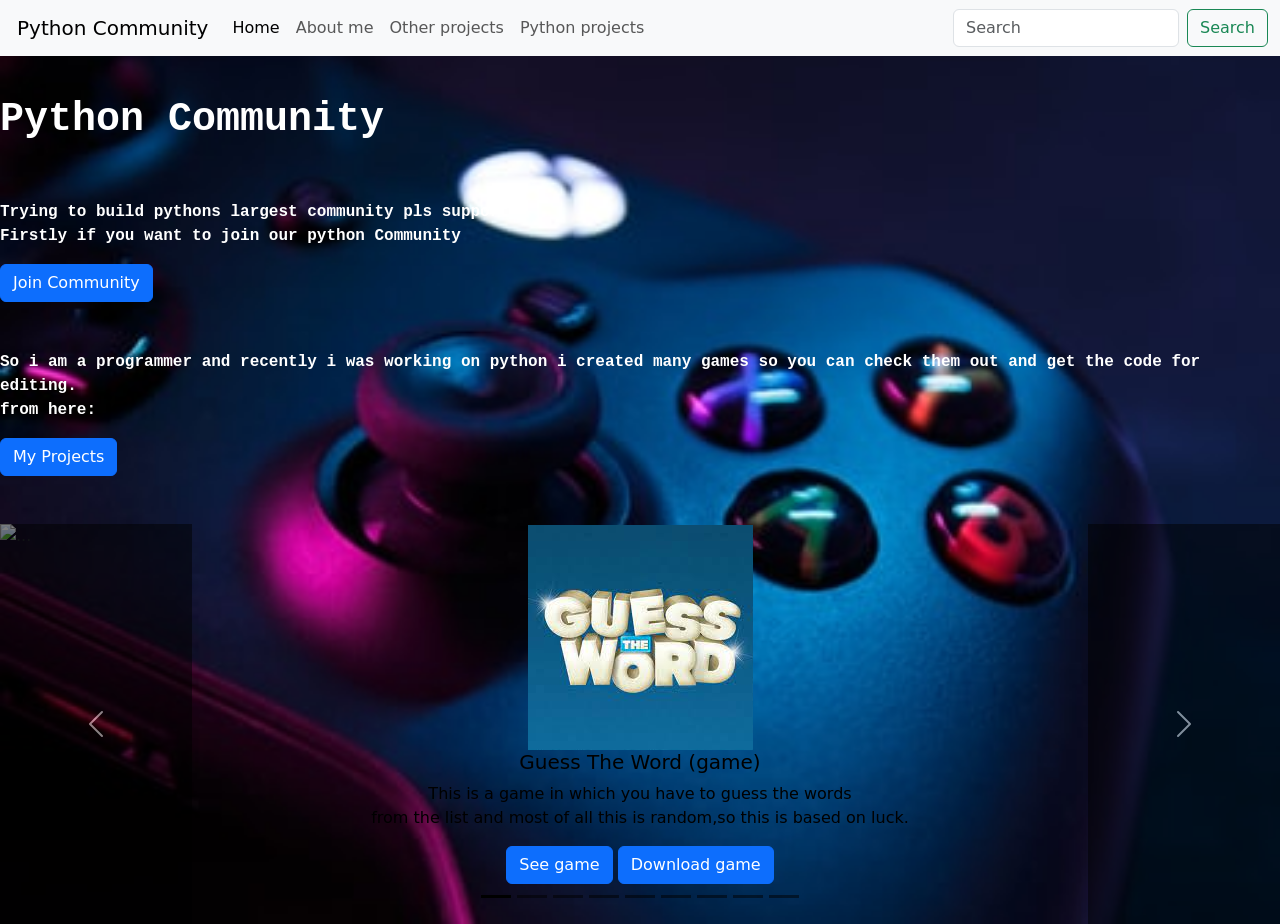
==== index.html @ 5aaba3f4 "python projects" ====
<!doctype html>
<html lang="en">

<head>
  <!-- Required meta tags -->
  <meta charset="utf-8">
  <meta name="viewport" content="width=device-width, initial-scale=1">
  <!-- Bootstrap CSS -->
  <link href="https://cdn.jsdelivr.net/npm/bootstrap@5.1.3/dist/css/bootstrap.min.css" rel="stylesheet"
    integrity="sha384-1BmE4kWBq78iYhFldvKuhfTAU6auU8tT94WrHftjDbrCEXSU1oBoqyl2QvZ6jIW3" crossorigin="anonymous">
  <title>My games in python</title>
  <script src="https://cdn.jsdelivr.net/npm/bootstrap@5.1.3/dist/js/bootstrap.bundle.min.js"
    integrity="sha384-ka7Sk0Gln4gmtz2MlQnikT1wXgYsOg+OMhuP+IlRH9sENBO0LRn5q+8nbTov4+1p" crossorigin="anonymous">
  </script>
  <link rel="stylesheet" href="home.css">
</head>

<body>
  <nav class="navbar navbar-expand-lg navbar-light bg-light" style="margin-bottom: 40px;width:100%;">
    <div class="container-fluid">
      <a class="navbar-brand" href="https://discord.gg/uxbBNYPhAq" style="margin-left: 5px;">Python Community</a>
      <button class="navbar-toggler" type="button" data-bs-toggle="collapse" data-bs-target="#navbarSupportedContent"
        aria-controls="navbarSupportedContent" aria-expanded="false" aria-label="Toggle navigation">
        <span class="navbar-toggler-icon"></span>
      </button>
      <div class="collapse navbar-collapse" id="navbarSupportedContent">
        <ul class="navbar-nav me-auto mb-2 mb-lg-0">
          <li class="nav-item">
            <a class="nav-link active" aria-current="page" href="index.html">Home</a>
          </li>
          <li class="nav-item">
            <a class="nav-link" href="aboutme.html">About me</a>
          </li>
          <li class="nav-item">
            <a class="nav-link" href="#">Other projects</a>
          </li>
          <li class="nav-item">
            <a class="nav-link" href="myprojects.html">Python projects</a>
          </li>

        </ul>
        <form class="d-flex">
          <input class="form-control me-2" type="search" placeholder="Search" aria-label="Search">
          <button class="btn btn-outline-success" type="submit">Search</button>
        </form>
      </div>
    </div>
  </nav>
  <h1 style="color: white;font-weight: bold;font-family: 'Courier New'">Python Community<br><br></h1>
  <p style="color: white;font-weight: bold;font-family: 'Courier New'">Trying to build pythons largest community pls support<br>Firstly if you want to join our python Community</p>
  <a href="https://discord.gg/uxbBNYPhAq" class="btn btn-primary"  target="_blank">Join Community</a><br><br><br>
  <p style="color: white;font-weight: bold;font-family: 'Courier New'">So i am a programmer and recently i was working on python i created many games so you can check them out and get the code for editing. <br>from here: </p>
  <a href="myprojects.html" class="btn btn-primary">My Projects</a><br><br><br>



  <div id="carouselExampleCaptions" class="carousel slide" data-bs-ride="carousel">

    <div class="carousel-inner">
      <div class="carousel-item active" >
        <img src="https://wallpaperaccess.com/full/1227835.jpg" class="d-block w-100" alt="..."height=400 width=50% >
        <div class="carousel-caption d-none d-md-block">
          <img src="download (17).jfif" alt="" sizes="" srcset="" >
          <h5 style="color:black">Guess The Word (game)</h5>
          <p style="color:black">This is a game in which you have to guess the words<br> from the list and most of all this is random,so this is based on luck.</p>
          <a href="https://onlinegdb.com/0Ks8HoNO7" class="btn btn-primary"  target="_blank">See game</a>
          <a href="Guesstheword.py" class="btn btn-primary"  target="_blank">Download game</a>
        </div>
      </div>
      <div class="carousel-item" >
        <img src="https://wallpaperaccess.com/full/1227835.jpg" class="d-block w-100" alt="..."height=400 >
        
        <div class="carousel-caption d-none d-md-block" style="display: flexbox;padding: auto;">
          <img src="depositphotos_23138674-stock-photo-colorful-numbers-background.jpg" alt="" sizes="" srcset="" width="220" height="220">
          <h5 style="color:black">Guess The Number (game)</h5>
          <p style="color:black">This is a game in which you have to guess the numbers and reach the next level<br>from the list and most of all this is random,so this is based on luck.</p>
          <a href="https://onlinegdb.com/0Ks8HoNO7" class="btn btn-primary"  target="_blank">See game</a>
          <a href="Guessthenumber.py" class="btn btn-primary"  target="_blank">Download game</a>
        </div>
      </div>
      <div class="carousel-item">
        <img src="https://wallpaperaccess.com/full/1227835.jpg" class="d-block w-100" alt="..."height=400 width=100>
        <div class="carousel-caption d-none d-md-block">
          <img src="https://images-na.ssl-images-amazon.com/images/I/61hFVdt7F0L.png" alt="" sizes="" srcset="" width="220" height="220">
          <h5 style="color:black">Odd or Even (game)</h5>
          <p style="color:black">Have you ever played Odd even if you have played it<br> so far so let me tell you this is just the same game the only difference is that in this you have to play with a computer</p>
          <a href="https://onlinegdb.com/0Ks8HoNO7" class="btn btn-primary"  target="_blank">See game</a>
          <a href="oddeven.py" class="btn btn-primary"  target="_blank">Download game</a>
        </div>
      </div>
      <div class="carousel-item">
        <img src="https://wallpaperaccess.com/full/1227835.jpg" class="d-block w-100" alt="..."height=400 >
        <div class="carousel-caption d-none d-md-block">
          <img src="download (18).jfif" alt="" sizes="" srcset="" width="220" height="220">
          <h5 style="color:black">Stone Paper Scissor(game)</h5>
          <p style="color:black">Have you ever played Stone Paper Scissor if you have played it<br> so far so let me tell you this is just the same game the only difference is that in this you have to play with a computer</p>
          <a href="https://onlinegdb.com/0Ks8HoNO7" class="btn btn-primary"  target="_blank">See game</a>
          <a href="stone_paper_scissor.py" class="btn btn-primary"  target="_blank">Download game</a>
        </div>
      </div>
      <div class="carousel-item" >
        <img src="https://wallpaperaccess.com/full/1227835.jpg" class="d-block w-100" alt="..."height=400 >
        
        <div class="carousel-caption d-none d-md-block" style="display: flexbox;padding: auto;">
          <img src="images_q=tbn_ANd9GcTTZcAtjM4hS0EwwXHTwcRFAUKY-yFQKYOjgA&usqp=CAU.jpg" alt="" sizes="" srcset="" width="220" height="220">
          <h5 style="color:black">Try your luck(game)</h5>
          <p style="color:black">Wanna see how lucky you are try this,it will tell you how lucky you are</p>
          <a href="https://onlinegdb.com/0Ks8HoNO7" class="btn btn-primary"  target="_blank">See game</a>
          <a href="tryyourluck.py" class="btn btn-primary"  target="_blank">Download game</a>
        </div>
      </div>
      <div class="carousel-item">
        <img src="https://wallpaperaccess.com/full/1227835.jpg" class="d-block w-100" alt="..."height=400 width=100>
        <div class="carousel-caption d-none d-md-block">
          <img src="seamless-money-background-vector.jpg" alt="" sizes="" srcset="" width="220" height="220">
          <h5 style="color:black">Collect money (game)</h5>
          <p style="color:black">In this game you will get money in every <br>spin you have to collect the amount of money according to the level</p>
          <a href="https://onlinegdb.com/0Ks8HoNO7" class="btn btn-primary"  target="_blank">See game</a>
          <a href="yourfuturemoney.py" class="btn btn-primary"  target="_blank">Download game</a>
        </div>
      </div>
      <div class="carousel-item">
        <img src="https://wallpaperaccess.com/full/1227835.jpg" class="d-block w-100" alt="..."height=400 >
        <div class="carousel-caption d-none d-md-block">
          <img src="us-dollar-money-currency-printing-footage-128663063_iconl.jpg" alt="" sizes="" srcset="" width="220" height="220">
          <h5 style="color:black">Future life (game)</h5>
          <p style="color:black">This game will tell you that how much will you earn <br>in future and pls dont play this when you are in a bad mood or you will destroy your monitor. </p>
          <a href="https://onlinegdb.com/0Ks8HoNO7" class="btn btn-primary"  target="_blank">See game</a>
          <a href="stone_paper_scissor.py" class="btn btn-primary"  target="_blank">Download game</a>
        </div>
      </div>
      <div class="carousel-item" >
        <img src="https://wallpaperaccess.com/full/1227835.jpg" class="d-block w-100" alt="..."height=400 >
        
        <div class="carousel-caption d-none d-md-block" style="display: flexbox;padding: auto;">
          <img src="360_F_422155424_TTgMW6tuAcoKtpoZdaSv5J6sfdtybCPu.jpg" alt="" sizes="" srcset="" width="220" height="220">
          <h5 style="color:black">Quiz(game)</h5>
          <p style="color:black">This is a quiz game in which you will get 3 chances to guess the correct answer<br> There are 4 modes in this quiz game - Easy , Medium , Hard and Extreme</p>
          <a href="https://onlinegdb.com/0Ks8HoNO7" class="btn btn-primary"  target="_blank">See game</a>
          <a href="Guessthenumber.py" class="btn btn-primary"  target="_blank">Download game</a>
        </div>
      </div>
      <div class="carousel-item" >
        <img src="https://wallpaperaccess.com/full/1227835.jpg" class="d-block w-100" alt="..."height=400 >
        
        <div class="carousel-caption d-none d-md-block" style="display: flexbox;padding: auto;">
          <img src="secretdiary.jpg" alt="" sizes="" srcset="" width="220" height="220">
          <h5 style="color:black">Secret Diary(app)</h5>
          <p style="color:black">This is a diary that you can use for personal notes,Ideas,Important things online</p>
          <a href="https://onlinegdb.com/0Ks8HoNO7" class="btn btn-primary"  target="_blank">See game</a>
          <a href="secretdiary.py" class="btn btn-primary"  target="_blank">Download game</a>
        </div>
      </div>


    <button class="carousel-control-prev" type="button" data-bs-target="#carouselExampleCaptions" data-bs-slide="prev" style="background-color: black;">
      <span class="carousel-control-prev-icon" aria-hidden="true"></span>
      <span class="visually-hidden" >Previous</span>
    </button>
    <button class="carousel-control-next" type="button" data-bs-target="#carouselExampleCaptions" data-bs-slide="next" style="background-color: black;">
      <span class="carousel-control-next-icon" aria-hidden="true"></span>
      <span class="visually-hidden">Next</span>
    </button>
  </div>
  <div class="carousel-indicators">
    <button type="button" data-bs-target="#carouselExampleCaptions" data-bs-slide-to="0" class="active" aria-current="true" aria-label="Slide 1"style="background-color: black;"></button>
    <button type="button" data-bs-target="#carouselExampleCaptions" data-bs-slide-to="1" aria-label="Slide 2"style="background-color: black;"></button>
    <button type="button" data-bs-target="#carouselExampleCaptions" data-bs-slide-to="2" aria-label="Slide 3"style="background-color: black;"></button>
    <button type="button" data-bs-target="#carouselExampleCaptions" data-bs-slide-to="3" aria-label="Slide 4"style="background-color: black;"></button>
    <button type="button" data-bs-target="#carouselExampleCaptions" data-bs-slide-to="4" aria-label="Slide 5"style="background-color: black;"></button>
    <button type="button" data-bs-target="#carouselExampleCaptions" data-bs-slide-to="5" aria-label="Slide 6"style="background-color: black;"></button>
    <button type="button" data-bs-target="#carouselExampleCaptions" data-bs-slide-to="6" aria-label="Slide 7"style="background-color: black;"></button>
    <button type="button" data-bs-target="#carouselExampleCaptions" data-bs-slide-to="7" aria-label="Slide 8"style="background-color: black;"></button>
    <button type="button" data-bs-target="#carouselExampleCaptions" data-bs-slide-to="8" aria-label="Slide 9"style="background-color: black;"></button>

  </div>

</div>
</body>

</html>
---- home.css ----
body{
    background-image: url(photo-1614294149010-950b698f72c0.jfif);
    background-repeat: no-repeat;
    background-size: 100%;

}
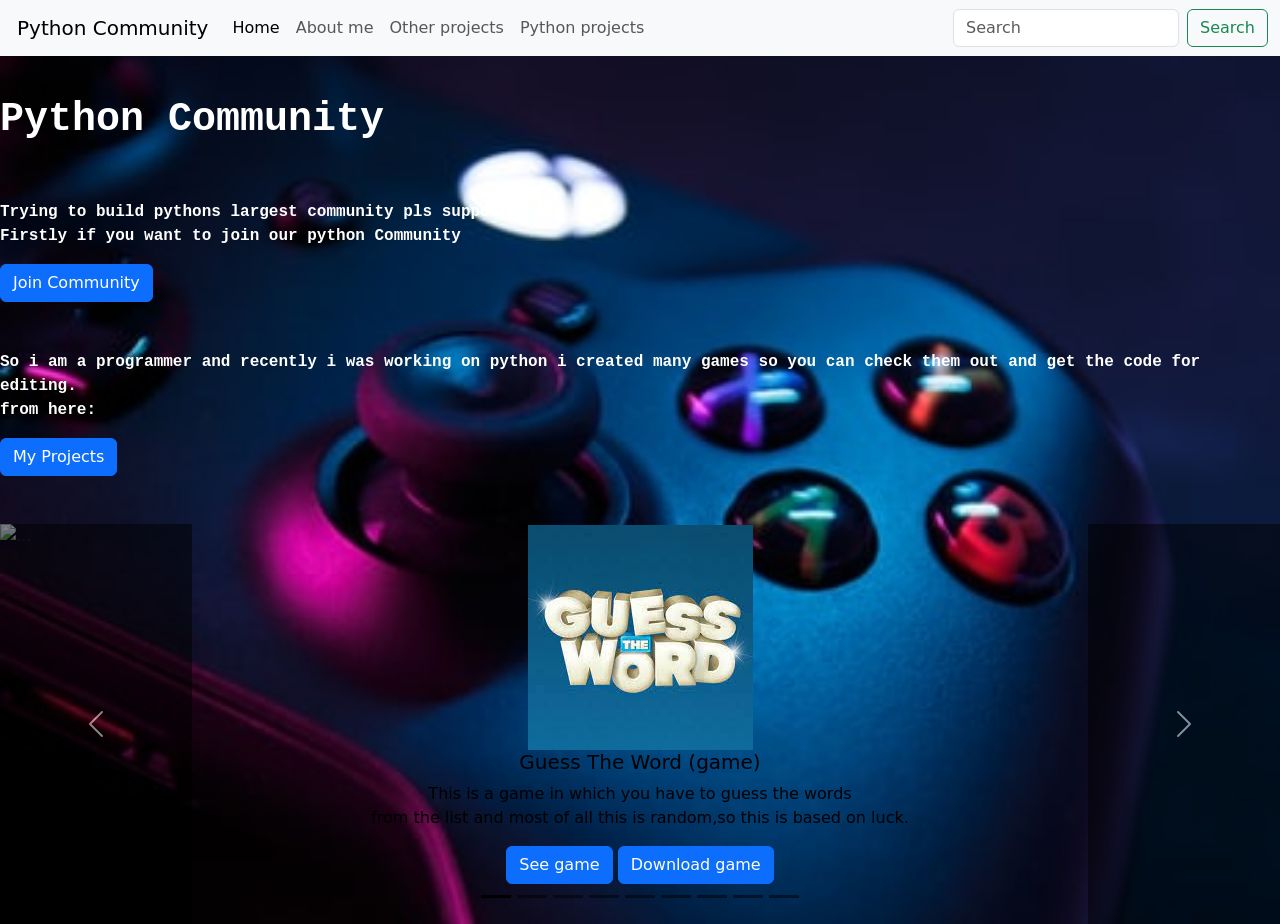
==== commit 070131a2: "Update index.html" ====
--- a/index.html
+++ b/index.html
@@ -5,6 +5,7 @@
   <!-- Required meta tags -->
   <meta charset="utf-8">
   <meta name="viewport" content="width=device-width, initial-scale=1">
+  <meta name="google-site-verification" content="OFj5KfbCIxrtdFUvVVvDUG9ioA0lMsTmJMZzXPOidCk" />
   <!-- Bootstrap CSS -->
   <link href="https://cdn.jsdelivr.net/npm/bootstrap@5.1.3/dist/css/bootstrap.min.css" rel="stylesheet"
     integrity="sha384-1BmE4kWBq78iYhFldvKuhfTAU6auU8tT94WrHftjDbrCEXSU1oBoqyl2QvZ6jIW3" crossorigin="anonymous">
@@ -178,4 +179,4 @@
 </div>
 </body>
 
-</html>+</html>
